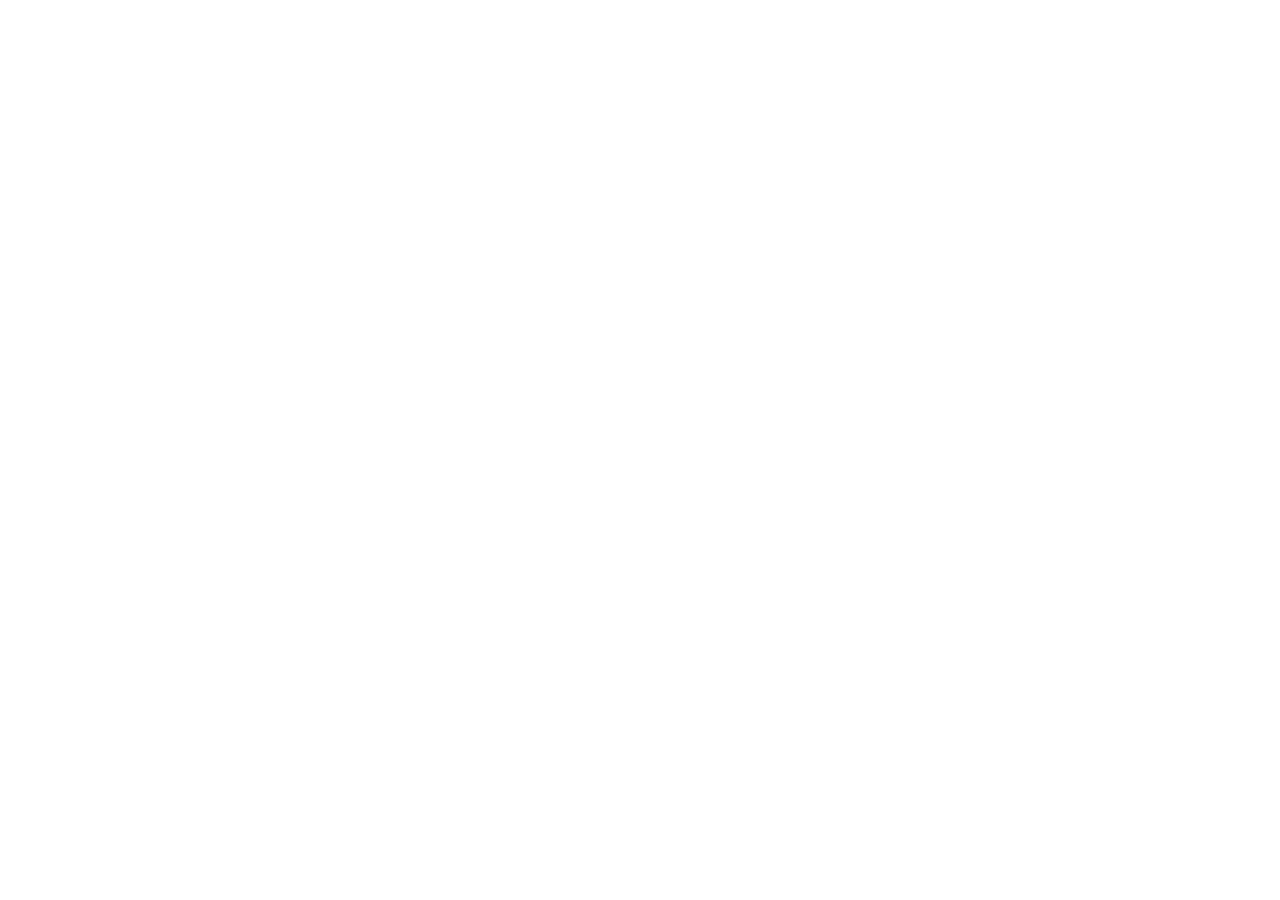
==== front/index.html @ 5738d6a7 "primer conctato" ====
<!DOCTYPE html>
<html lang="en">
<head>
    <meta charset="UTF-8">
    <meta name="viewport" content="width=device-width, initial-scale=1.0">
    <title>InduRiver</title>
</head>
<body>
    
</body>
</html>
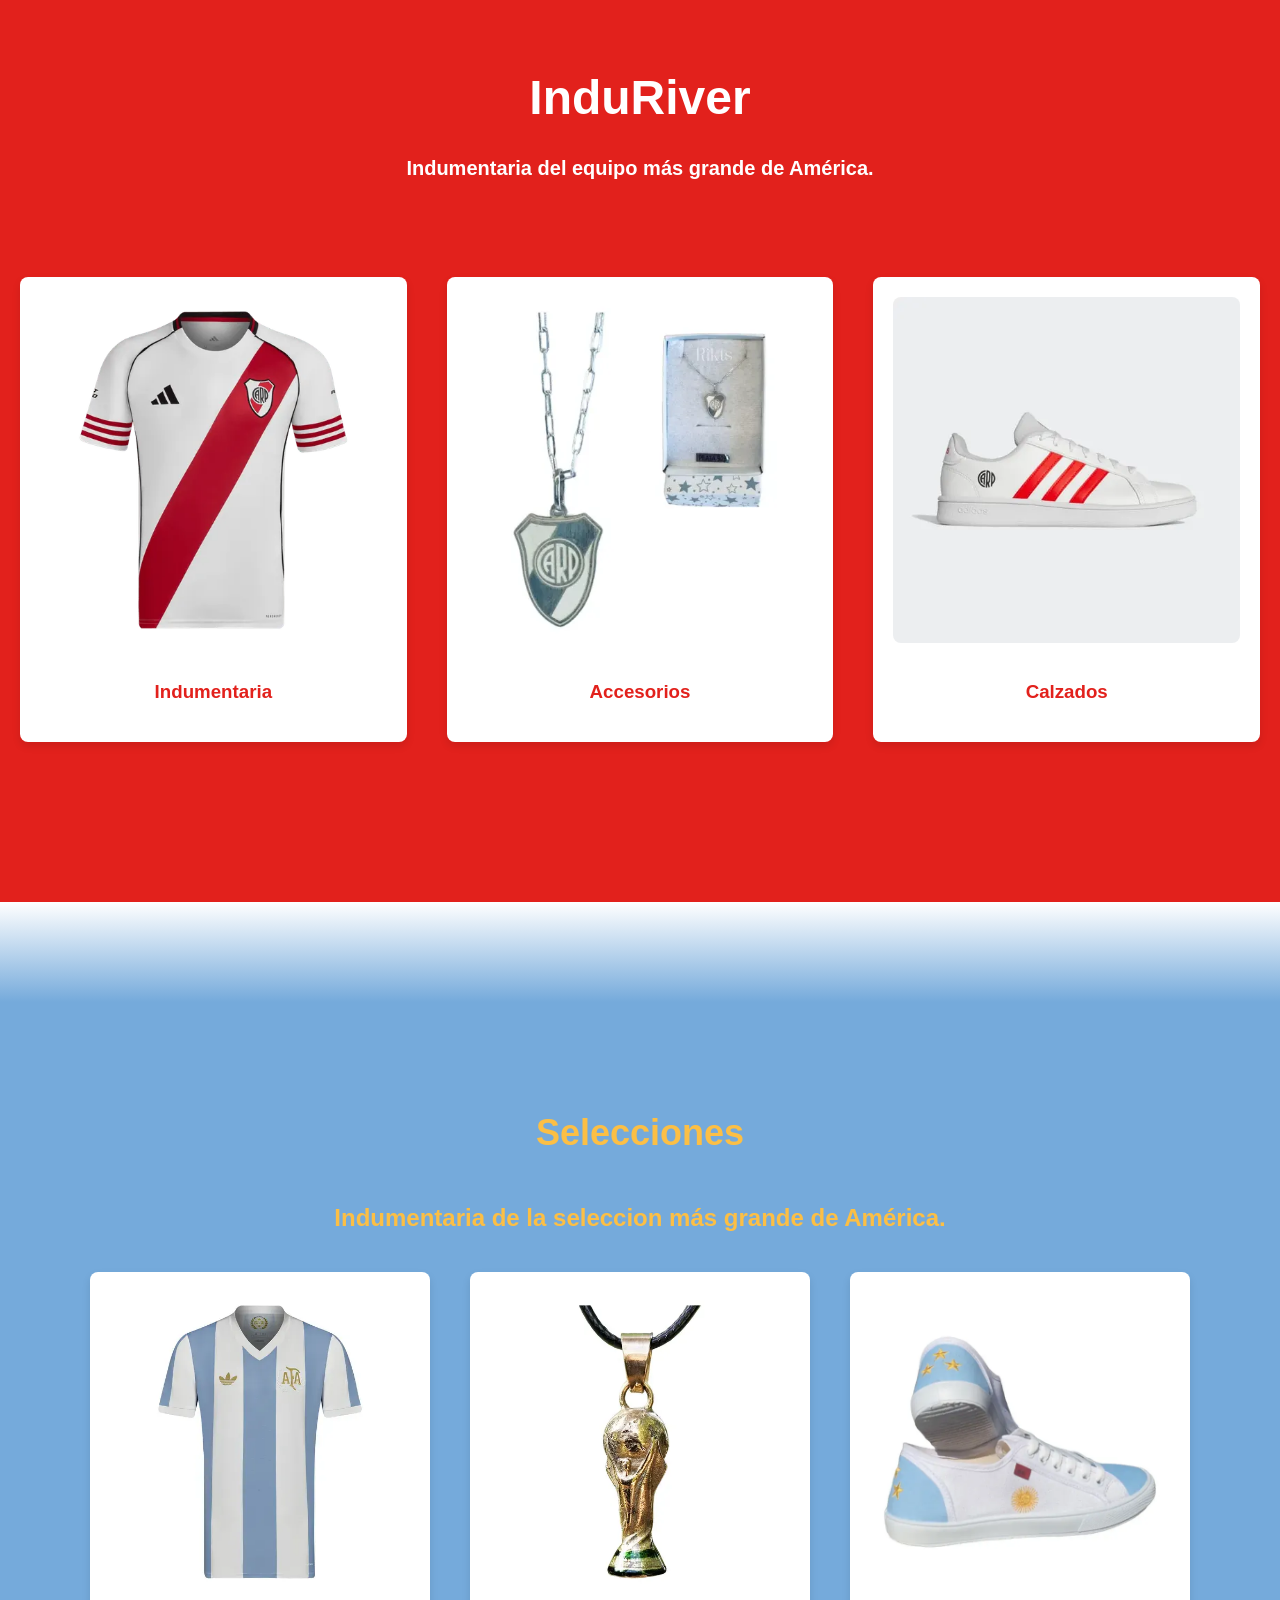
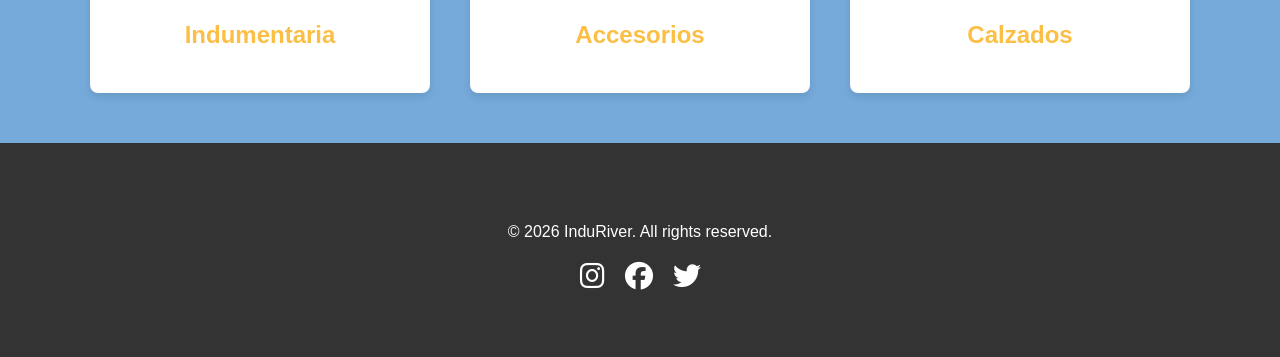
==== commit b0548b13: "26/12" ====
--- a/front/index.html
+++ b/front/index.html
@@ -3,9 +3,77 @@
 <head>
     <meta charset="UTF-8">
     <meta name="viewport" content="width=device-width, initial-scale=1.0">
+    <link rel="stylesheet" href="https://cdnjs.cloudflare.com/ajax/libs/font-awesome/6.4.0/css/all.min.css">
+    <link rel="stylesheet" href="index.css">
     <title>InduRiver</title>
 </head>
 <body>
-    
+    <!-- header -->
+    <div class="header">
+        <h1 class="indexMainTitle">InduRiver</h1>
+        <h2 class="IndexSubTittle">Indumentaria del equipo más grande de América.</h2>
+        </div>
+<!-- main -->
+     <div class="productos">
+        <div class="producto">
+            <a href="indumentaria.html">
+                <img src="img/camisetariver.webp" alt="Indumentaria" class="img">
+                <h3>Indumentaria</h3>
+            </a>
+        </div>
+        <div class="producto">
+            <a href="accesorios.html">
+                <img src="img/collarriver.webp" alt="Accesorios" class="img">
+                <h3>Accesorios</h3>
+            </a>
+        </div>
+        <div class="producto">
+            <a href="productos/calzados.html">
+                <img src="img/ZapatillasRiver.webp" alt="Calzados" class="img">
+                <h3>Calzados</h3>
+            </a>
+        </div>
+     </div>
+     <div class="separador">
+     </div>
+     <!-- Selecciones -->
+     <div class="sectionselecciones">
+     <h2 class="SeleccionesSubTitle">Selecciones</h2>
+     <h2 class="SeleccionesMiniSubTitle">Indumentaria de la seleccion más grande de América.</h2>
+     <div class="selecionesProductos">
+        <div class="seleccionproducto">
+            <a href="indumentaria.html">
+                <img src="img/camisetaArgentina.webp" alt="Indumentaria" class="img">
+                <h3 class="SeleccionesMiniSubTitle">Indumentaria</h3>
+            </a>
+        </div>
+        <div class="seleccionproducto">
+            <a href="accesorios.html">
+                <img src="img/collarArgentina.webp" alt="Accesorios" class="img">
+                <h3 class="SeleccionesMiniSubTitle">Accesorios</h3>
+            </a>
+        </div>
+        <div class="seleccionproducto">
+            <a href="productos/calzados.html">
+                <img src="img/ZapatillasArgentina.webp" alt="Calzados" class="img">
+                <h3 class="SeleccionesMiniSubTitle">Calzados</h3>
+            </a>
+        </div>
+     </div>
+     <!-- footer -->
+     <footer>
+        <p class="footerText">© 2026 InduRiver. All rights reserved.</p>
+        <div class="footer-links">
+            <a href="https://www.instagram.com/induriver" class="footerlink" title="Instagram">
+                <i class="fab fa-instagram"></i>
+            </a>
+            <a href="https://www.facebook.com/induriver" class="footerlink" title="Facebook">
+                <i class="fab fa-facebook"></i>
+            </a>
+            <a href="https://www.twitter.com/induriver" class="footerlink" title="Twitter">
+                <i class="fab fa-twitter"></i>
+            </a>
+        </div>
+     </footer>
 </body>
-</html>+</html>
--- a/front/index.css
+++ b/front/index.css
@@ -0,0 +1,157 @@
+/* index */
+body {
+    margin: 0;
+    padding: 0;
+    font-family: Arial, sans-serif;
+    background-color:  #E2211C; 
+    display: flex;
+    flex-direction: column;
+    min-height: 100vh;
+}
+.header {
+    padding: 20px;
+    text-align: center;
+}
+.indexMainTitle {
+    font-size: 48px;
+    color: #FFFFFF;
+    text-align: center;
+    margin-top: 50px;
+}
+
+.IndexSubTittle {
+    font-size: 20px;
+    color: #FFFFFF;
+    text-align: center;
+    margin-top: 20px;
+}
+
+.productos{
+    display: flex;
+    justify-content: center;
+    margin-top: 40px;
+}
+
+.producto {
+    background-color: #FFFFFF;
+    border-radius: 8px;
+    box-shadow: 0 4px 8px rgba(0, 0, 0, 0.1);
+    margin: 20px;
+    padding: 20px;
+    width: 400px;
+    text-align: center;
+}
+a{
+    text-decoration: none;
+    color: #E2211C;
+}
+a:hover{
+    color: #e94d4d;
+}
+
+.img{
+    width: 100%;
+    height: auto;
+    border-radius: 8px;
+    margin-bottom: 15px;
+}
+/* separador */
+.separador{
+        margin-top: 40px;
+        background:linear-gradient(180deg, #E2211C 50%, #FFFFFF 50%, #75AADB 100%);
+        height: 200px;
+}
+/* section selecciones*/
+
+    .sectionselecciones {
+        text-align: center;
+        background-color: #75AADB;
+    }
+    .SeleccionesSubTitle {
+        margin-top: 90px;
+        font-size: 36px;
+        color: #fcbf45;
+        padding: 20px;
+    }
+    .selecionesProductos {
+        display: flex;
+        justify-content: center;
+        margin-top: 20px;
+        margin-bottom: 30px;
+    }
+    .seleccionproducto {
+        background-color: #FFFFFF;
+        border-radius: 8px;
+        box-shadow: 0 4px 8px rgba(0, 0, 0, 0.1);
+        margin: 20px;
+        padding: 20px;
+        width: 300px;
+        text-align: center;
+    }
+    .SeleccionesMiniSubTitle {
+        font-size: 24px;
+        color: #fcbf45;
+        margin-top: 10px;
+    }
+   /* footer */
+
+    footer{
+    background-color: #333;
+    color: #fff;
+    padding: 5%;
+    text-align: center;
+    width: 100%;
+    box-sizing: border-box;
+    margin-top: auto;
+    }
+
+    .footer-links {
+        display: flex;
+        justify-content: center;
+        flex-wrap: wrap;
+        gap: 20px;
+        margin-top: 20px;
+    }
+
+    .footerlink {
+        color: #fff;
+        text-decoration: none;
+        font-size: 28px;
+        transition: color 0.3s ease;
+        display: inline-block;
+    }
+
+    .footerlink:hover {
+        color: #E2211C;
+    }
+
+    /* Responsive */
+    @media (max-width: 768px) {
+        footer {
+            padding: 20px;
+        }
+        
+        .footer-links {
+            gap: 15px;
+        }
+        
+        .footerlink {
+            font-size: 24px;
+        }
+    }
+
+    @media (max-width: 480px) {
+        footer {
+            padding: 15px;
+        }
+        
+        .footer-links {
+            gap: 10px;
+        }
+        
+        .footerlink {
+            font-size: 20px;
+        }
+    }
+
+    
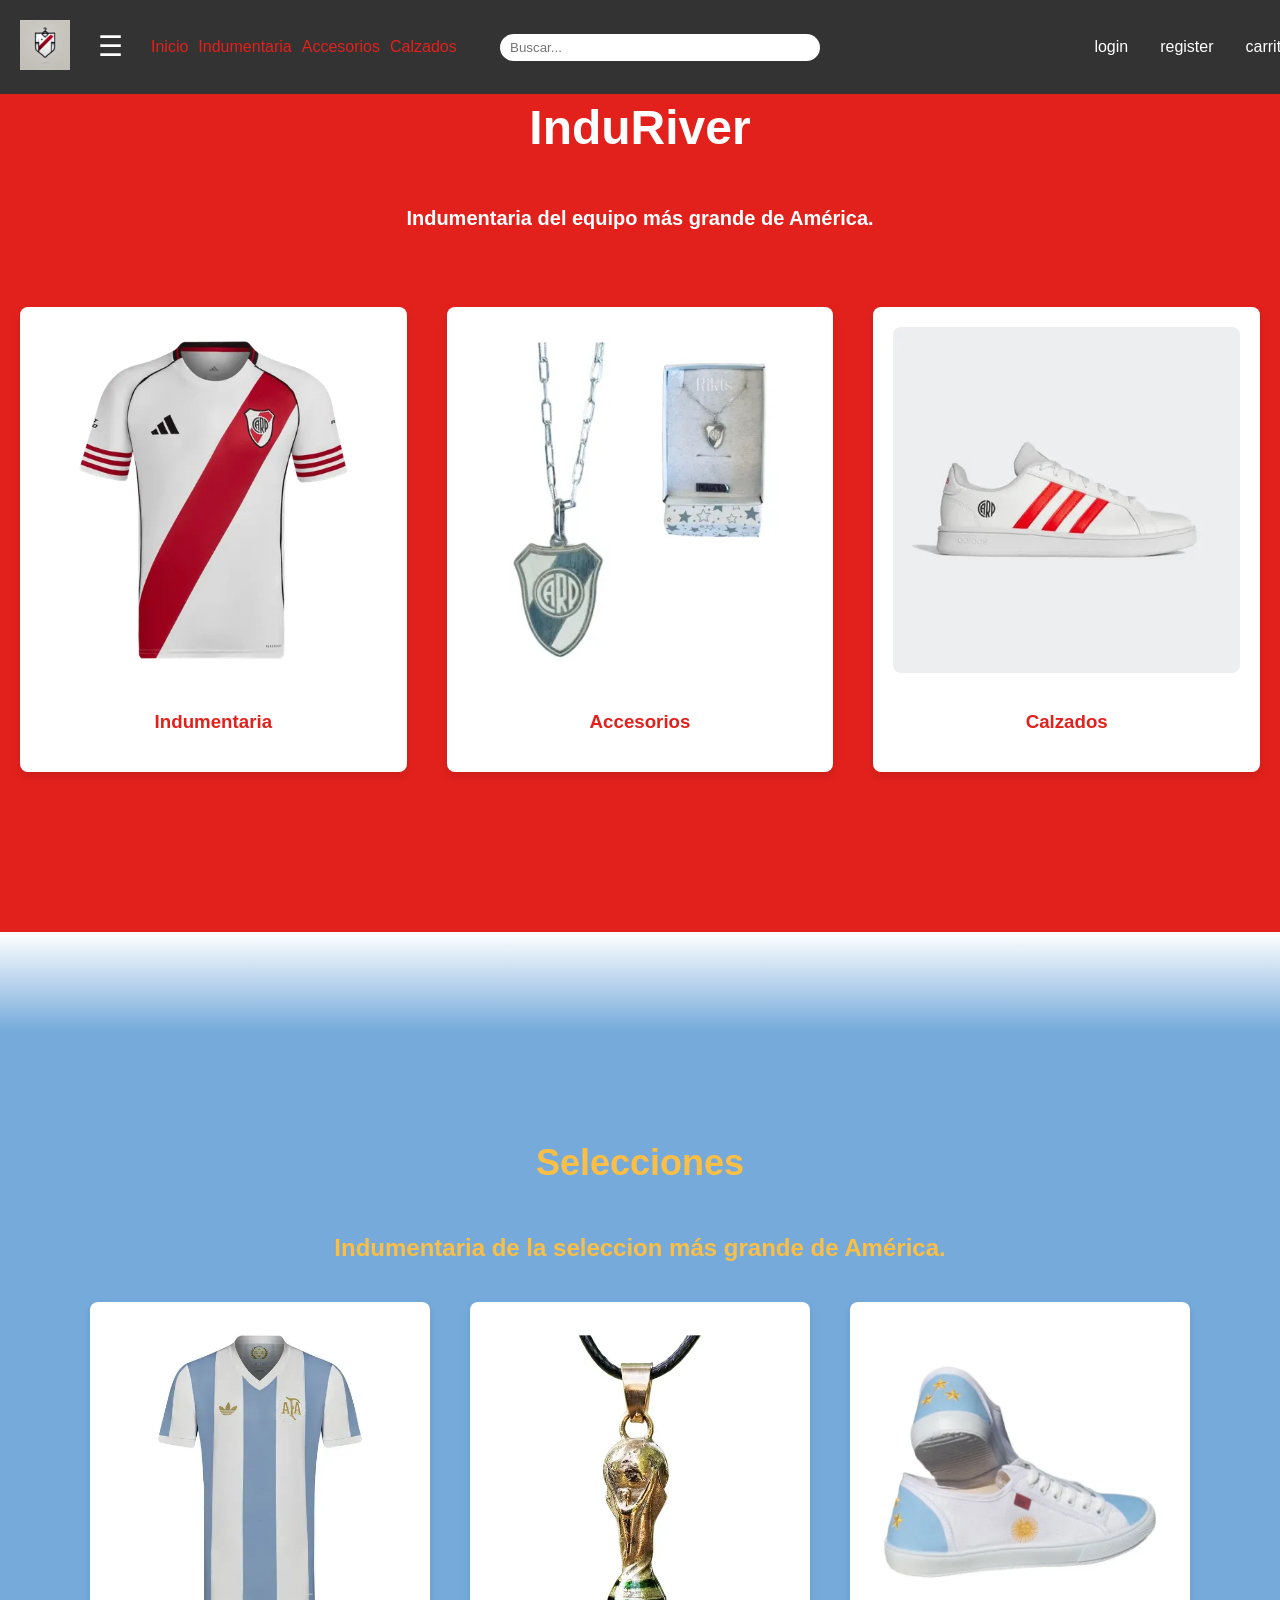
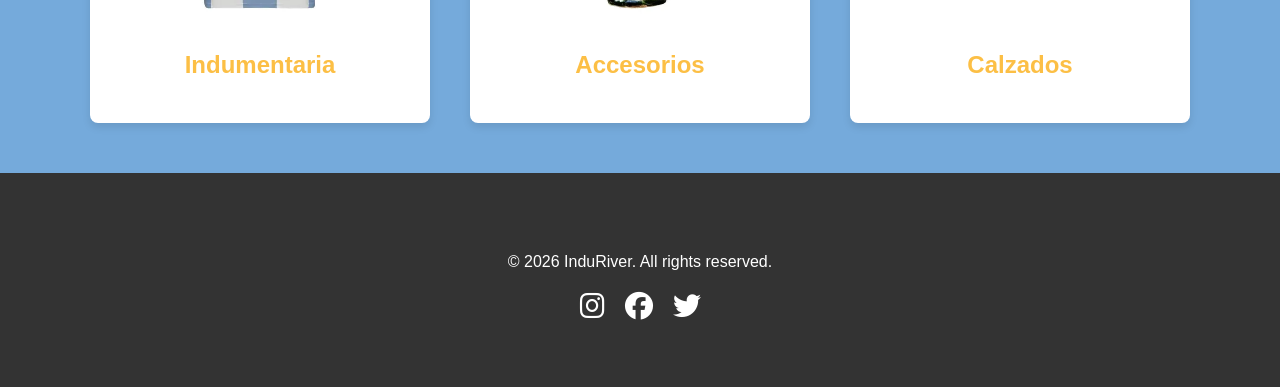
==== commit db94c78a: "27/12" ====
--- a/front/index.html
+++ b/front/index.html
@@ -10,11 +10,29 @@
 <body>
     <!-- header -->
     <div class="header">
+        <div class="icono"><img src="img/logo.webp" alt="icono"></div>
+        <div class="busquera">
+            <input type="search" class="search-input" placeholder="Buscar..." aria-label="Buscar">
+        </div>
+        <input type="checkbox" id="menu-toggle" class="menu-toggle" aria-label="Mostrar menú">
+        <label for="menu-toggle" class="menu-btn" aria-hidden="true">☰</label>
+        <nav class="menu">
+            <a href="index.html" class="menuItem">Inicio</a>
+            <a href="indumentaria.html" class="menuItem">Indumentaria</a>
+            <a href="accesorios.html" class="menuItem">Accesorios</a>
+            <a href="productos/calzados.html" class="menuItem">Calzados</a>
+        </nav>
+        <div class="header-actions">
+            <div class="login">login</div>
+            <div class="register">register</div>
+            <div class="carrito">carrito</div>
+        </div>
+    </div>
+    <!-- main -->
         <h1 class="indexMainTitle">InduRiver</h1>
         <h2 class="IndexSubTittle">Indumentaria del equipo más grande de América.</h2>
-        </div>
-<!-- main -->
-     <div class="productos">
+        
+    <div class="productos">
         <div class="producto">
             <a href="indumentaria.html">
                 <img src="img/camisetariver.webp" alt="Indumentaria" class="img">
--- a/front/index.css
+++ b/front/index.css
@@ -1,4 +1,3 @@
-/* index */
 body {
     margin: 0;
     padding: 0;
@@ -8,15 +7,133 @@
     flex-direction: column;
     min-height: 100vh;
 }
+/* header */
 .header {
     padding: 20px;
     text-align: center;
-}
+    color: #fff;
+    background-color: #333;
+    position: relative;
+    position: fixed;
+    top: 0;
+    left: 0;
+    right: 0;
+    width: 100%;
+    z-index: 1000;
+    display: flex;
+    flex-direction: row;
+    align-items: center;
+    gap: 20px;
+    max-height:30%;
+    max-width: 100%;
+    box-sizing: content-box;
+}
+.menu-toggle {
+    position: absolute;
+    opacity: 0;
+    pointer-events: none;
+}
+.menu-btn {
+    display: block;
+    color: #fff;
+    font-size: 28px;
+    line-height: 1;
+    cursor: pointer;
+    padding: 8px;
+}
+.menu {
+    display: flex;
+    align-items: center;
+    gap: 10px;
+}
+/* Search bar in header */
+.busquera {
+    display: flex;
+    align-items: center;
+    gap: 8px;
+    position: absolute;
+    left: 50%;
+    transform: translateX(-50%);
+}
+.search-input {
+    width: 320px;
+    max-width: 40vw;
+    padding: 6px 10px;
+    border-radius: 20px;
+    border: none;
+    outline: none;
+}
+
+/* On small screens keep search inside flow to avoid overlap */
+@media (max-width: 600px) {
+    .busquera {
+        position: static;
+        transform: none;
+        margin-left: 8px;
+    }
+    .search-input {
+        width: 100%;
+        max-width: none;
+    }
+}
+
+/* Header actions on the right */
+.header-actions {
+    margin-left: auto;
+    display: flex;
+    gap: 12px;
+    align-items: center;
+}
+.header-actions .login,
+.header-actions .register,
+.header-actions .carrito {
+    color: #fff;
+    padding: 6px 10px;
+}
+
+/* Allow toggle to hide menu on larger screens, while mobile rules (below)
+   will flip behavior so checked = show menu on small screens */
+.menu-toggle:checked ~ .menu {
+    display: none;
+}
+.icono img {
+    height: 50px;
+    width: 50px;
+}
+
+/* Responsive: CSS-only toggle for small screens */
+@media (max-width: 768px) {
+    .menu-btn {
+        display: block;
+        margin-left: auto;
+    }
+    .menu {
+        display: none;
+        position: absolute;
+        top: 100%;
+        left: 0;
+        right: 0;
+        background-color: #333;
+        flex-direction: column;
+        padding: 10px 0;
+        gap: 0;
+    }
+    .menu a {
+        color: #fff;
+        padding: 12px 16px;
+        display: block;
+        text-align: left;
+    }
+    .menu-toggle:checked ~ .menu {
+        display: flex;
+    }
+}
+/* main */
 .indexMainTitle {
     font-size: 48px;
     color: #FFFFFF;
     text-align: center;
-    margin-top: 50px;
+    margin-top: 100px;
 }
 
 .IndexSubTittle {
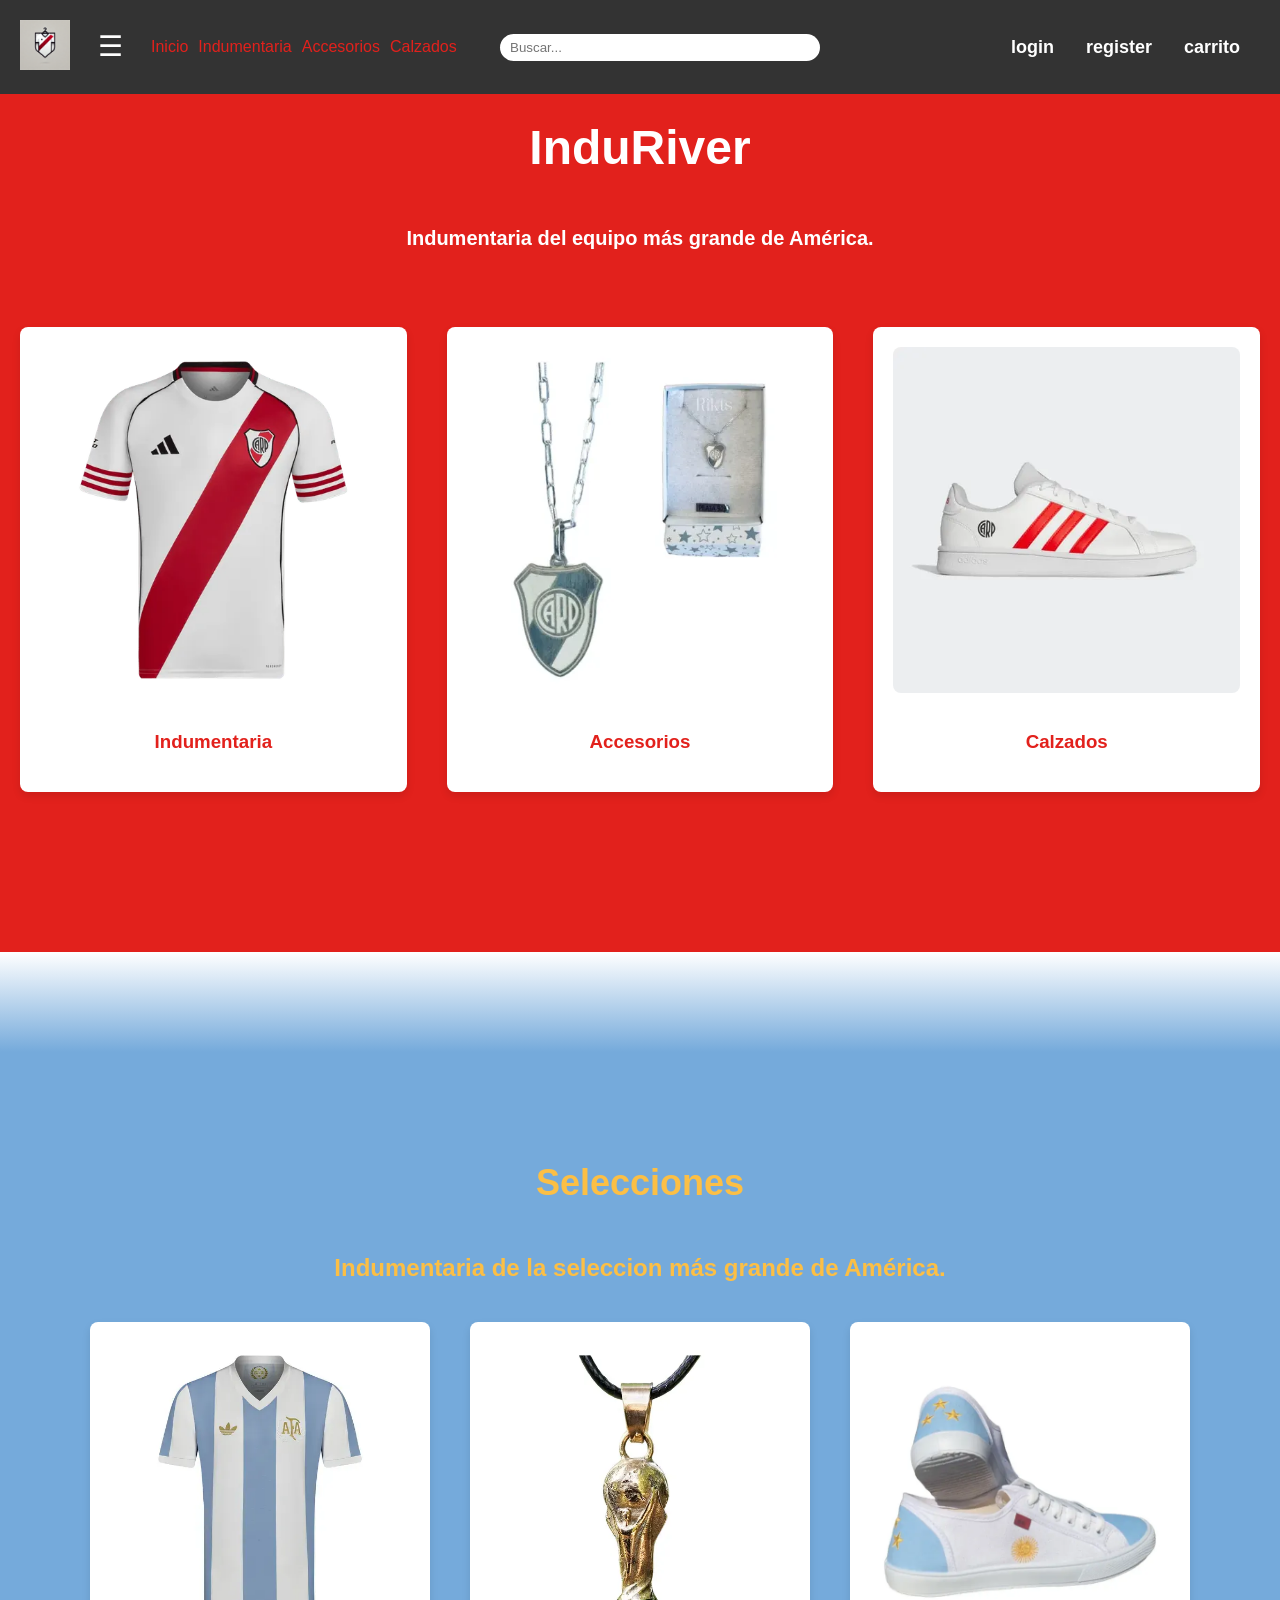
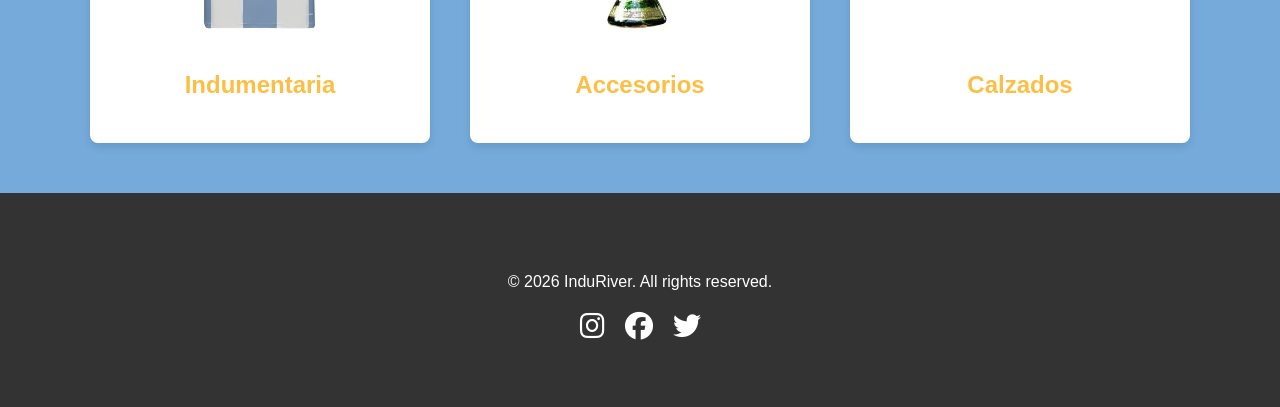
==== commit 18b755c6: "27/12" ====
--- a/front/index.html
+++ b/front/index.html
@@ -10,7 +10,7 @@
 <body>
     <!-- header -->
     <div class="header">
-        <div class="icono"><img src="img/logo.webp" alt="icono"></div>
+        <div class="icono"><a href="index.html"><img src="img/logo.webp" alt="icono"></a></div>
         <div class="busquera">
             <input type="search" class="search-input" placeholder="Buscar..." aria-label="Buscar">
         </div>
@@ -20,7 +20,7 @@
             <a href="index.html" class="menuItem">Inicio</a>
             <a href="indumentaria.html" class="menuItem">Indumentaria</a>
             <a href="accesorios.html" class="menuItem">Accesorios</a>
-            <a href="productos/calzados.html" class="menuItem">Calzados</a>
+            <a href="calzados.html" class="menuItem">Calzados</a>
         </nav>
         <div class="header-actions">
             <div class="login">login</div>
--- a/front/index.css
+++ b/front/index.css
@@ -80,9 +80,12 @@
 /* Header actions on the right */
 .header-actions {
     margin-left: auto;
+    margin-right: 50px;
     display: flex;
     gap: 12px;
     align-items: center;
+    font-weight: bold;
+    font-size: 18px;
 }
 .header-actions .login,
 .header-actions .register,
@@ -90,7 +93,12 @@
     color: #fff;
     padding: 6px 10px;
 }
-
+.header-actions .login:hover,
+.header-actions .register:hover,
+.header-actions .carrito:hover {
+    color: #E2211C;
+    padding: 6px 10px;
+}
 /* Allow toggle to hide menu on larger screens, while mobile rules (below)
    will flip behavior so checked = show menu on small screens */
 .menu-toggle:checked ~ .menu {
@@ -133,7 +141,7 @@
     font-size: 48px;
     color: #FFFFFF;
     text-align: center;
-    margin-top: 100px;
+    margin-top: 120px;
 }
 
 .IndexSubTittle {
@@ -270,5 +278,129 @@
             font-size: 20px;
         }
     }
-
-    +/* indumentaria */
+.InduTittle {
+    font-size: 48px;
+    color: #FFFFFF;
+    text-align: center;
+    margin-top: 120px;
+}
+.InduSubTittle {
+    font-size: 30px;
+    color: #FFFFFF;
+    text-align: center;
+    margin-top: 20px;
+    margin-bottom: 0px;
+}
+.filtros {
+    display: flex;
+    justify-content: center;
+    margin-top: 10px;
+    gap: 20px;
+}
+.filtro-item {
+    background-color: rgb(196, 191, 191);
+    border-radius: 8px;
+    box-shadow: 0 4px 8px rgba(0, 0, 0, 0.1);
+    padding: 10px 20px;
+    cursor: pointer;
+    font-weight: bold;
+    font-size: 16px;
+}
+
+.filtro-item:hover {
+    background-color: #000000;
+    color: #FFFFFF;
+}
+
+.aplicar-filtros{
+    background-color: rgb(196, 191, 191);
+    color: #000000;
+    border: none;
+    padding: 10px 20px;
+    border-radius: 5px;
+    cursor: pointer;
+    font-weight: bold;
+    font-size: 16px;
+    border: 2px solid #000000;
+}
+
+.aplicar-filtros:hover {
+    background-color: #000000;
+    color: #FFFFFF;
+    border-color: rgb(196, 191, 191);
+    box-shadow: 0 4px 8px rgba(0, 0, 0, 0.1);
+}
+/* Mejora visual de inputs y selects */
+
+
+
+/* Mejora visual de select/options */
+select {
+    padding: 10px 15px;
+    border: 2px solid #000000;
+    border-radius: 8px;
+    background-color: #FFFFFF;
+    color: #000000;
+    font-size: 16px;
+    font-weight: bold;
+    cursor: pointer;
+    transition: all 0.3s ease;
+}
+
+select:hover {
+    border-color: #E2211C;
+    box-shadow: 0 4px 8px rgba(0, 0, 0, 0.1);
+}
+
+select:focus {
+    outline: none;
+    border-color: #E2211C;
+    box-shadow: 0 0 8px rgba(226, 33, 28, 0.5);
+}
+
+select option {
+    padding: 10px;
+    background-color: #FFFFFF;
+    color: #000000;
+}
+/* Mejora visual de input de precio */
+.precio {
+    padding: 12px 15px;
+    border: 2px solid #000000;
+    border-radius: 8px;
+    background-color: #FFFFFF;
+    color: #000000;
+    font-size: 16px;
+    font-weight: bold;
+    cursor: text;
+    transition: all 0.3s ease;
+    width: 150px;
+}
+
+.precio::placeholder {
+    color: #999999;
+    font-weight: normal;
+}
+
+.precio:hover {
+    border-color: #E2211C;
+    box-shadow: 0 4px 8px rgba(0, 0, 0, 0.1);
+}
+
+.precio:focus {
+    outline: none;
+    border-color: #E2211C;
+    box-shadow: 0 0 8px rgba(226, 33, 28, 0.5);
+}
+
+/* Estilo para el spinner (flechas numéricas) */
+.precio::-webkit-outer-spin-button,
+.precio::-webkit-inner-spin-button {
+    -webkit-appearance: none;
+    margin: 0;
+}
+
+.precio[type=number] {
+    -moz-appearance: textfield;
+}
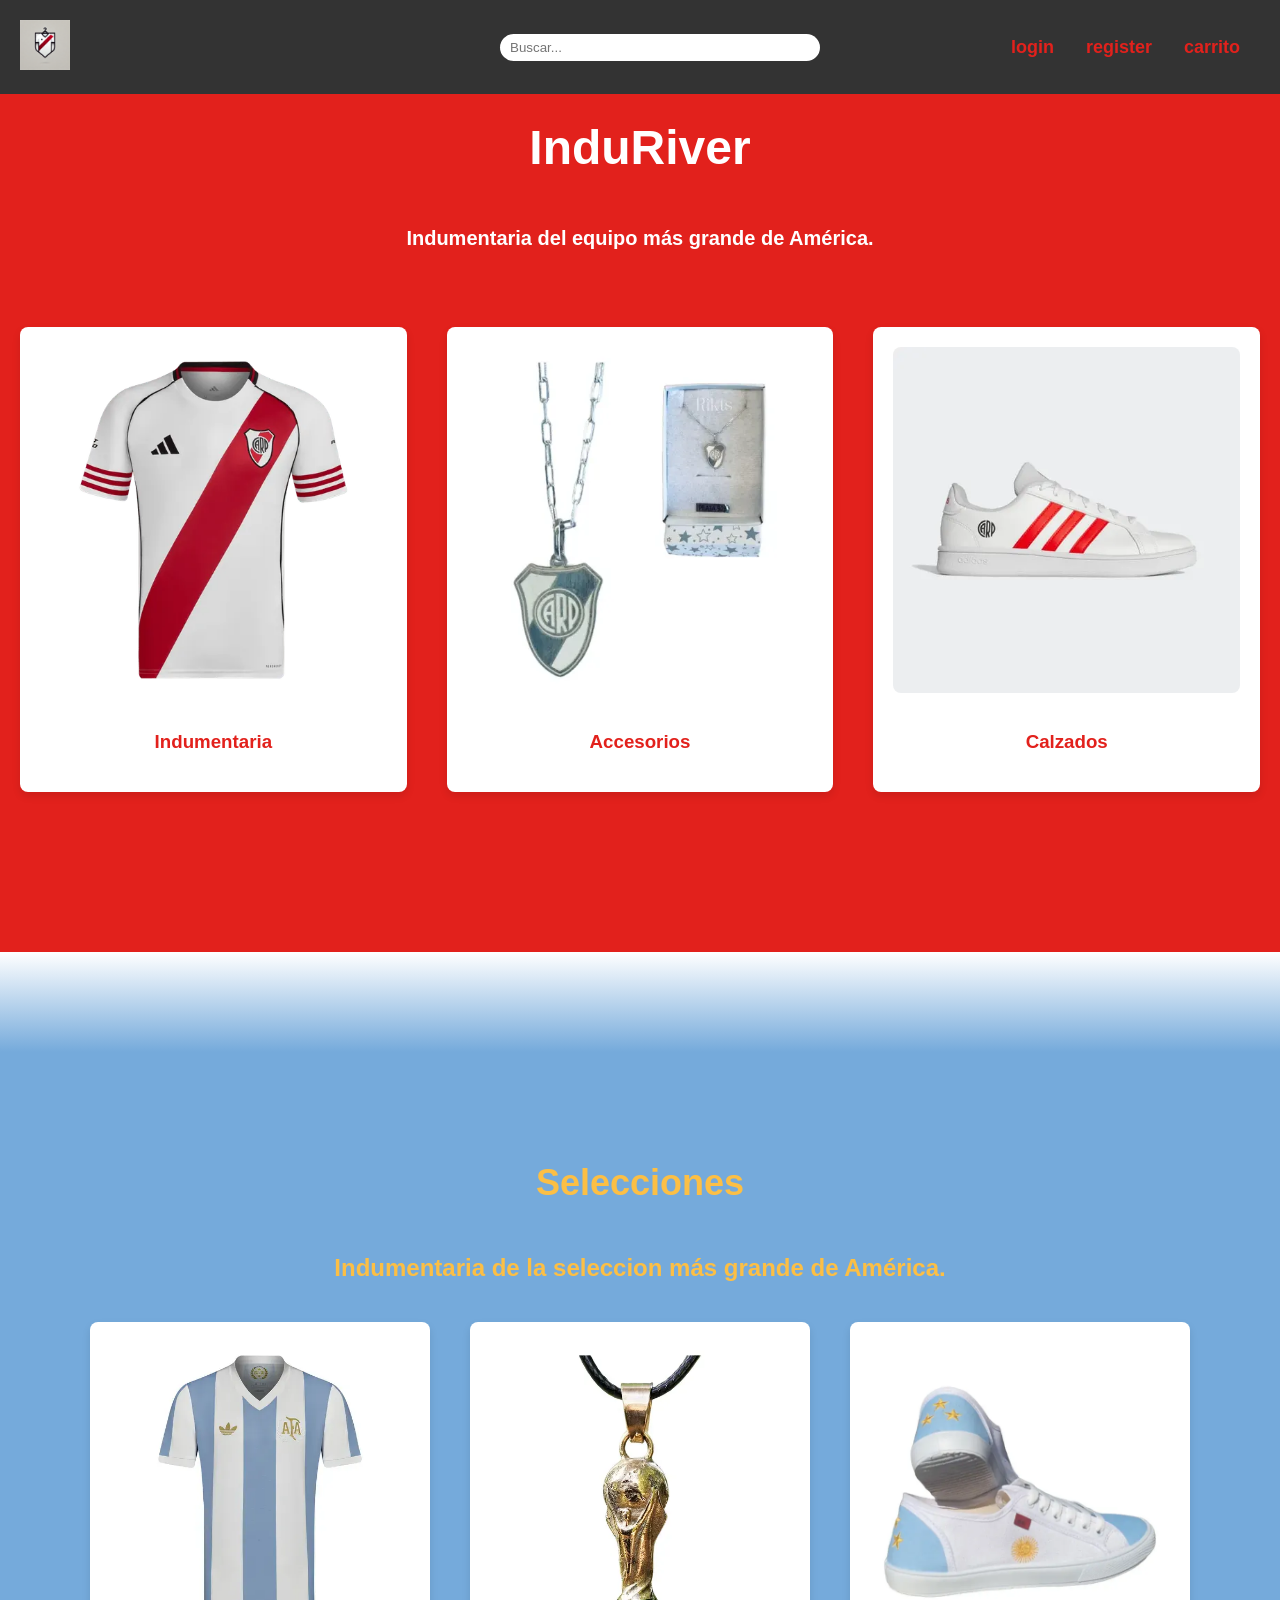
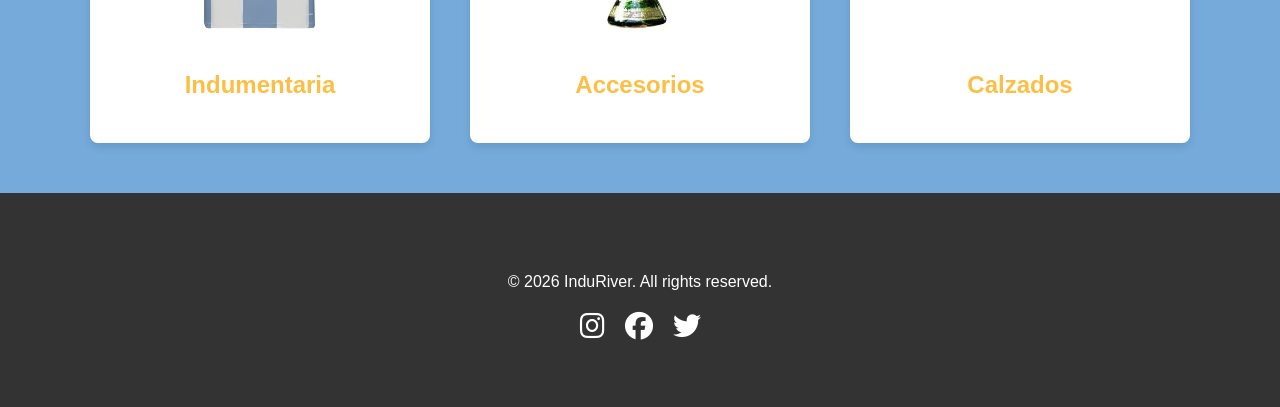
==== commit e9017970: "31/12" ====
--- a/front/index.html
+++ b/front/index.html
@@ -14,18 +14,11 @@
         <div class="busquera">
             <input type="search" class="search-input" placeholder="Buscar..." aria-label="Buscar">
         </div>
-        <input type="checkbox" id="menu-toggle" class="menu-toggle" aria-label="Mostrar menú">
-        <label for="menu-toggle" class="menu-btn" aria-hidden="true">☰</label>
-        <nav class="menu">
-            <a href="index.html" class="menuItem">Inicio</a>
-            <a href="indumentaria.html" class="menuItem">Indumentaria</a>
-            <a href="accesorios.html" class="menuItem">Accesorios</a>
-            <a href="calzados.html" class="menuItem">Calzados</a>
-        </nav>
+        
         <div class="header-actions">
-            <div class="login">login</div>
-            <div class="register">register</div>
-            <div class="carrito">carrito</div>
+            <div class="login"><a href="login.html">login</a></div>
+            <div class="register"><a href="Register.html">register</a></div>
+            <div class="carrito"><a href="#">carrito</a></div>
         </div>
     </div>
     <!-- main -->
@@ -34,45 +27,45 @@
         
     <div class="productos">
         <div class="producto">
-            <a href="indumentaria.html">
+            <a href="indumentariaRiver.html">
                 <img src="img/camisetariver.webp" alt="Indumentaria" class="img">
                 <h3>Indumentaria</h3>
             </a>
         </div>
         <div class="producto">
-            <a href="accesorios.html">
+            <a href="accesoriosRiver.html">
                 <img src="img/collarriver.webp" alt="Accesorios" class="img">
                 <h3>Accesorios</h3>
             </a>
         </div>
         <div class="producto">
-            <a href="productos/calzados.html">
+            <a href="calzadosRiver.html">
                 <img src="img/ZapatillasRiver.webp" alt="Calzados" class="img">
                 <h3>Calzados</h3>
             </a>
         </div>
-     </div>
-     <div class="separador">
-     </div>
-     <!-- Selecciones -->
-     <div class="sectionselecciones">
-     <h2 class="SeleccionesSubTitle">Selecciones</h2>
-     <h2 class="SeleccionesMiniSubTitle">Indumentaria de la seleccion más grande de América.</h2>
-     <div class="selecionesProductos">
+    </div>
+    <div class="separador">
+    </div>
+    <!-- Selecciones -->
+    <div class="sectionselecciones">
+    <h2 class="SeleccionesSubTitle">Selecciones</h2>
+    <h2 class="SeleccionesMiniSubTitle">Indumentaria de la seleccion más grande de América.</h2>
+    <div class="selecionesProductos">
         <div class="seleccionproducto">
-            <a href="indumentaria.html">
+            <a href="indumentariaSeleccion.html">
                 <img src="img/camisetaArgentina.webp" alt="Indumentaria" class="img">
                 <h3 class="SeleccionesMiniSubTitle">Indumentaria</h3>
             </a>
         </div>
         <div class="seleccionproducto">
-            <a href="accesorios.html">
+            <a href="accesoriosSeleccion.html">
                 <img src="img/collarArgentina.webp" alt="Accesorios" class="img">
                 <h3 class="SeleccionesMiniSubTitle">Accesorios</h3>
             </a>
         </div>
         <div class="seleccionproducto">
-            <a href="productos/calzados.html">
+            <a href="calzadosSeleccion.html">
                 <img src="img/ZapatillasArgentina.webp" alt="Calzados" class="img">
                 <h3 class="SeleccionesMiniSubTitle">Calzados</h3>
             </a>
--- a/front/index.css
+++ b/front/index.css
@@ -13,7 +13,6 @@
     text-align: center;
     color: #fff;
     background-color: #333;
-    position: relative;
     position: fixed;
     top: 0;
     left: 0;
@@ -403,4 +402,5 @@
 
 .precio[type=number] {
     -moz-appearance: textfield;
+    appearance: textfield;
 }
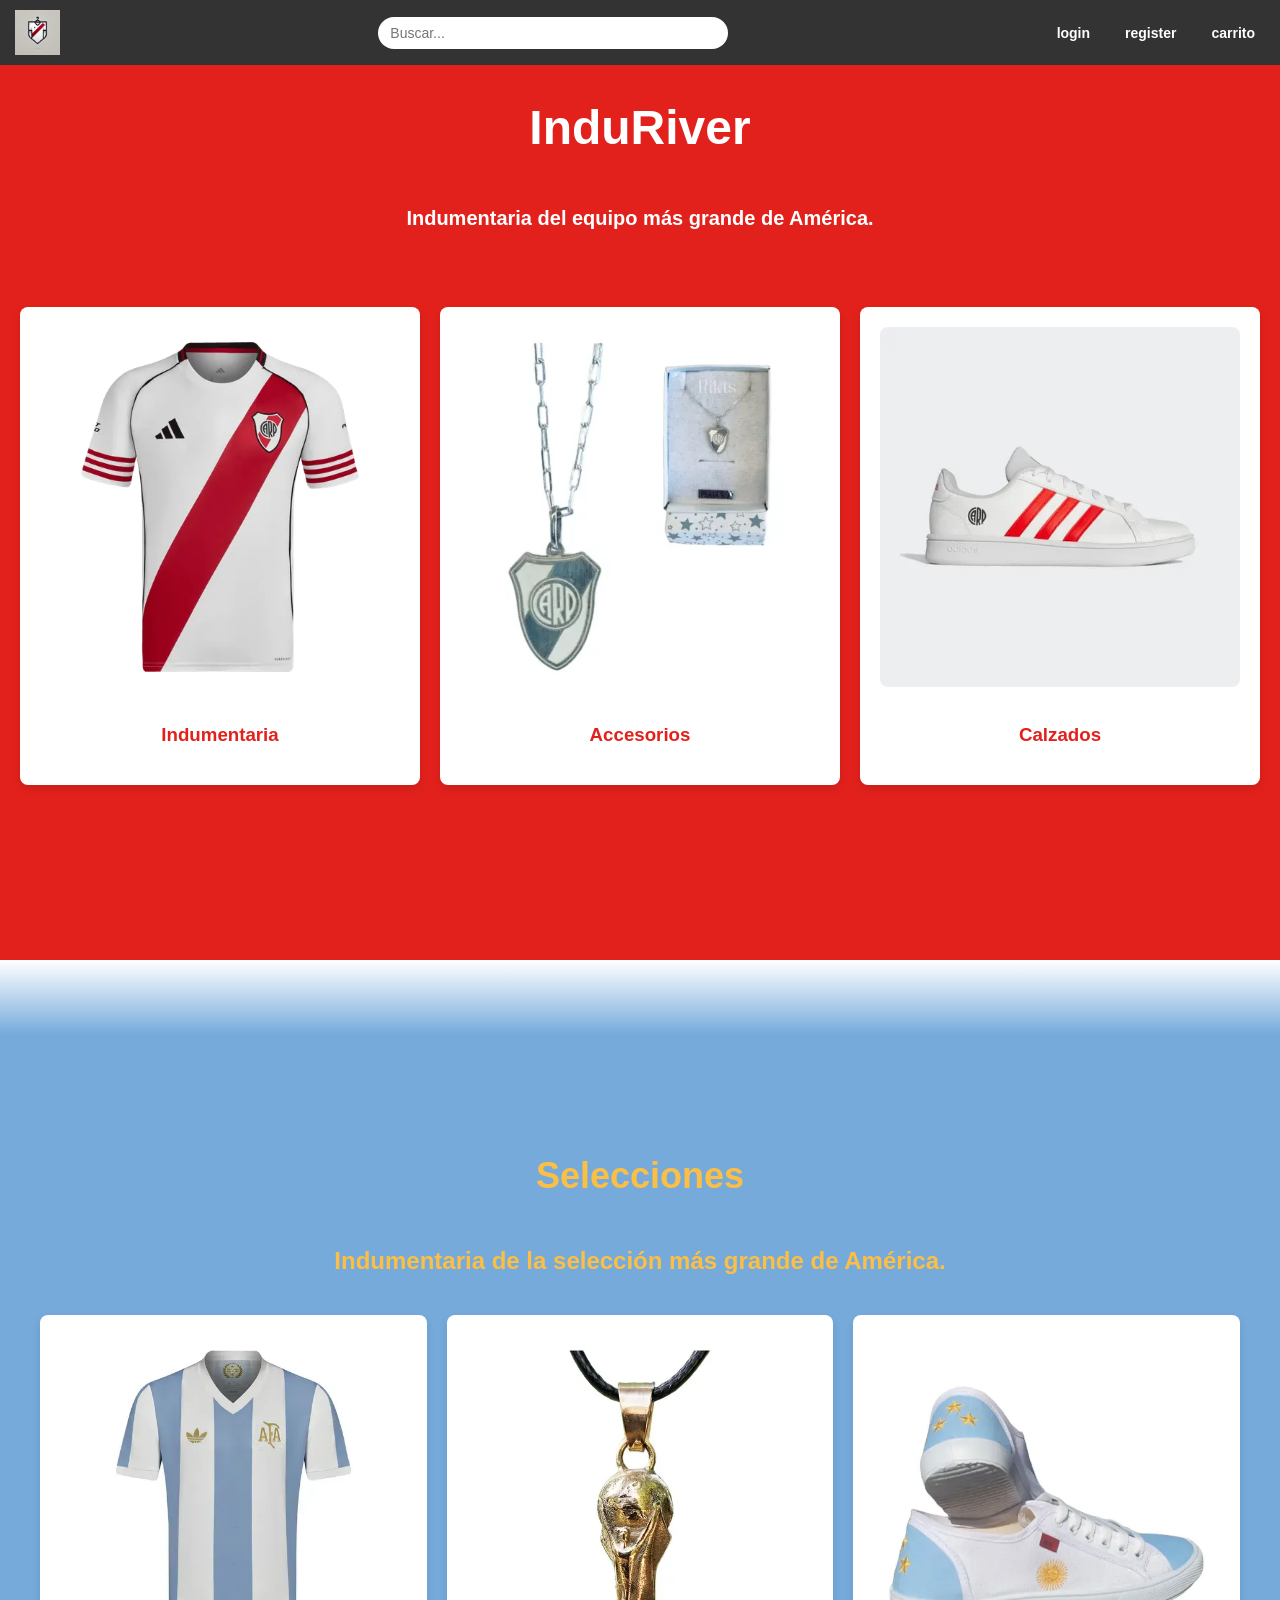
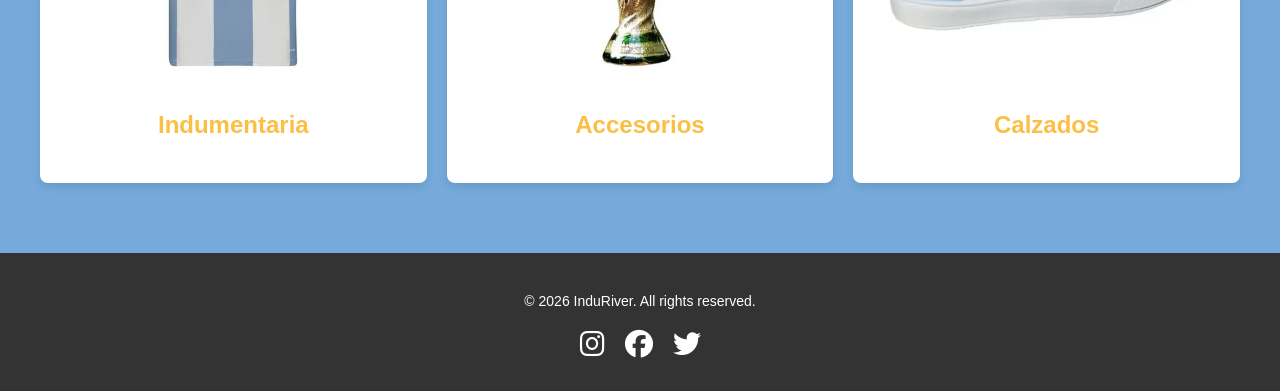
==== commit 4767d2b1: "8/1" ====
--- a/front/index.html
+++ b/front/index.html
@@ -1,78 +1,85 @@
 <!DOCTYPE html>
-<html lang="en">
+<html lang="es">
 <head>
     <meta charset="UTF-8">
     <meta name="viewport" content="width=device-width, initial-scale=1.0">
     <link rel="stylesheet" href="https://cdnjs.cloudflare.com/ajax/libs/font-awesome/6.4.0/css/all.min.css">
     <link rel="stylesheet" href="index.css">
-    <title>InduRiver</title>
+    <title>InduRiver - Indumentaria del Equipo más Grande de América</title>
 </head>
 <body>
     <!-- header -->
     <div class="header">
-        <div class="icono"><a href="index.html"><img src="img/logo.webp" alt="icono"></a></div>
+        <div class="icono"><a href="index.html"><img src="img/logo.webp" alt="Logo InduRiver"></a></div>
         <div class="busquera">
             <input type="search" class="search-input" placeholder="Buscar..." aria-label="Buscar">
         </div>
         
+        <input type="checkbox" id="menu-toggle" class="menu-toggle">
+        <label for="menu-toggle" class="menu-btn"><i class="fas fa-bars"></i></label>
+        
         <div class="header-actions">
             <div class="login"><a href="login.html">login</a></div>
             <div class="register"><a href="Register.html">register</a></div>
-            <div class="carrito"><a href="#">carrito</a></div>
+            <div class="carrito"><a href="backendFunc.html">carrito</a></div>
         </div>
     </div>
+
     <!-- main -->
-        <h1 class="indexMainTitle">InduRiver</h1>
-        <h2 class="IndexSubTittle">Indumentaria del equipo más grande de América.</h2>
-        
+    <h1 class="indexMainTitle">InduRiver</h1>
+    <h2 class="IndexSubTittle">Indumentaria del equipo más grande de América.</h2>
+    
     <div class="productos">
         <div class="producto">
             <a href="indumentariaRiver.html">
-                <img src="img/camisetariver.webp" alt="Indumentaria" class="img">
+                <img src="img/camisetariver.webp" alt="Indumentaria River" class="img">
                 <h3>Indumentaria</h3>
             </a>
         </div>
         <div class="producto">
             <a href="accesoriosRiver.html">
-                <img src="img/collarriver.webp" alt="Accesorios" class="img">
+                <img src="img/collarriver.webp" alt="Accesorios River" class="img">
                 <h3>Accesorios</h3>
             </a>
         </div>
         <div class="producto">
             <a href="calzadosRiver.html">
-                <img src="img/ZapatillasRiver.webp" alt="Calzados" class="img">
+                <img src="img/ZapatillasRiver.webp" alt="Calzados River" class="img">
                 <h3>Calzados</h3>
             </a>
         </div>
     </div>
-    <div class="separador">
-    </div>
+
+    <div class="separador"></div>
+
     <!-- Selecciones -->
     <div class="sectionselecciones">
-    <h2 class="SeleccionesSubTitle">Selecciones</h2>
-    <h2 class="SeleccionesMiniSubTitle">Indumentaria de la seleccion más grande de América.</h2>
-    <div class="selecionesProductos">
-        <div class="seleccionproducto">
-            <a href="indumentariaSeleccion.html">
-                <img src="img/camisetaArgentina.webp" alt="Indumentaria" class="img">
-                <h3 class="SeleccionesMiniSubTitle">Indumentaria</h3>
-            </a>
+        <h2 class="SeleccionesSubTitle">Selecciones</h2>
+        <h2 class="SeleccionesMiniSubTitle">Indumentaria de la selección más grande de América.</h2>
+        <div class="selecionesProductos">
+            <div class="seleccionproducto">
+                <a href="indumentariaSeleccion.html">
+                    <img src="img/camisetaArgentina.webp" alt="Indumentaria Selección" class="img">
+                    <h3 class="SeleccionesMiniSubTitle">Indumentaria</h3>
+                </a>
+            </div>
+            <div class="seleccionproducto">
+                <a href="accesoriosSeleccion.html">
+                    <img src="img/collarArgentina.webp" alt="Accesorios Selección" class="img">
+                    <h3 class="SeleccionesMiniSubTitle">Accesorios</h3>
+                </a>
+            </div>
+            <div class="seleccionproducto">
+                <a href="calzadosSeleccion.html">
+                    <img src="img/ZapatillasArgentina.webp" alt="Calzados Selección" class="img">
+                    <h3 class="SeleccionesMiniSubTitle">Calzados</h3>
+                </a>
+            </div>
         </div>
-        <div class="seleccionproducto">
-            <a href="accesoriosSeleccion.html">
-                <img src="img/collarArgentina.webp" alt="Accesorios" class="img">
-                <h3 class="SeleccionesMiniSubTitle">Accesorios</h3>
-            </a>
-        </div>
-        <div class="seleccionproducto">
-            <a href="calzadosSeleccion.html">
-                <img src="img/ZapatillasArgentina.webp" alt="Calzados" class="img">
-                <h3 class="SeleccionesMiniSubTitle">Calzados</h3>
-            </a>
-        </div>
-     </div>
-     <!-- footer -->
-     <footer>
+    </div>
+
+    <!-- footer -->
+    <footer>
         <p class="footerText">© 2026 InduRiver. All rights reserved.</p>
         <div class="footer-links">
             <a href="https://www.instagram.com/induriver" class="footerlink" title="Instagram">
@@ -85,6 +92,6 @@
                 <i class="fab fa-twitter"></i>
             </a>
         </div>
-     </footer>
+    </footer>
 </body>
 </html>
--- a/front/index.css
+++ b/front/index.css
@@ -1,3 +1,7 @@
+* {
+    box-sizing: border-box;
+}
+
 body {
     margin: 0;
     padding: 0;
@@ -7,9 +11,10 @@
     flex-direction: column;
     min-height: 100vh;
 }
+
 /* header */
 .header {
-    padding: 20px;
+    padding: 10px 15px;
     text-align: center;
     color: #fff;
     background-color: #333;
@@ -22,289 +27,473 @@
     display: flex;
     flex-direction: row;
     align-items: center;
-    gap: 20px;
-    max-height:30%;
-    max-width: 100%;
-    box-sizing: content-box;
-}
-.menu-toggle {
-    position: absolute;
-    opacity: 0;
-    pointer-events: none;
-}
-.menu-btn {
-    display: block;
-    color: #fff;
-    font-size: 28px;
-    line-height: 1;
-    cursor: pointer;
-    padding: 8px;
-}
-.menu {
-    display: flex;
-    align-items: center;
-    gap: 10px;
-}
+    gap: 15px;
+    box-sizing: border-box;
+}
+
 /* Search bar in header */
 .busquera {
     display: flex;
     align-items: center;
     gap: 8px;
-    position: absolute;
-    left: 50%;
-    transform: translateX(-50%);
-}
+    flex: 1;
+    justify-content: center;
+    order: 2;
+    min-width: 0;
+}
+
 .search-input {
-    width: 320px;
-    max-width: 40vw;
-    padding: 6px 10px;
+    width: 100%;
+    max-width: 350px;
+    padding: 8px 12px;
     border-radius: 20px;
     border: none;
     outline: none;
-}
-
-/* On small screens keep search inside flow to avoid overlap */
-@media (max-width: 600px) {
-    .busquera {
-        position: static;
-        transform: none;
-        margin-left: 8px;
-    }
-    .search-input {
-        width: 100%;
-        max-width: none;
-    }
+    font-size: 14px;
 }
 
 /* Header actions on the right */
 .header-actions {
-    margin-left: auto;
-    margin-right: 50px;
     display: flex;
-    gap: 12px;
+    gap: 15px;
     align-items: center;
     font-weight: bold;
-    font-size: 18px;
-}
+    font-size: 14px;
+    margin-left: auto;
+    order: 3;
+    flex-shrink: 0;
+    white-space: nowrap;
+}
+
 .header-actions .login,
 .header-actions .register,
 .header-actions .carrito {
     color: #fff;
     padding: 6px 10px;
 }
+
+.header-actions a {
+    color: #fff;
+}
+
 .header-actions .login:hover,
 .header-actions .register:hover,
 .header-actions .carrito:hover {
     color: #E2211C;
-    padding: 6px 10px;
-}
-/* Allow toggle to hide menu on larger screens, while mobile rules (below)
-   will flip behavior so checked = show menu on small screens */
-.menu-toggle:checked ~ .menu {
+}
+
+.icono {
+    order: 1;
+    flex-shrink: 0;
+}
+
+.icono img {
+    height: 45px;
+    width: 45px;
+    display: block;
+}
+
+/* Menu hamburguesa */
+.menu-toggle {
     display: none;
-}
-.icono img {
-    height: 50px;
-    width: 50px;
-}
-
-/* Responsive: CSS-only toggle for small screens */
+    position: absolute;
+    opacity: 0;
+}
+
+.menu-btn {
+    display: none;
+    color: #fff;
+    font-size: 24px;
+    cursor: pointer;
+    padding: 8px 10px;
+    order: 4;
+    flex-shrink: 0;
+}
+
+/* On tablet screens */
+@media (max-width: 1024px) {
+    .header {
+        gap: 10px;
+        padding: 10px;
+    }
+    
+    .busquera {
+        order: 2;
+        flex: 1;
+    }
+    
+    .search-input {
+        max-width: 280px;
+    }
+    
+    .header-actions {
+        gap: 12px;
+        font-size: 13px;
+    }
+    
+    .header-actions .login,
+    .header-actions .register,
+    .header-actions .carrito {
+        padding: 5px 8px;
+    }
+}
+
+/* On small screens */
 @media (max-width: 768px) {
     .menu-btn {
         display: block;
-        margin-left: auto;
-    }
-    .menu {
-        display: none;
+    }
+    
+    .header {
+        flex-wrap: wrap;
+        gap: 8px;
+        padding: 8px;
+        min-height: auto;
+    }
+    
+    .icono {
+        order: 1;
+    }
+    
+    .icono img {
+        height: 40px;
+        width: 40px;
+    }
+    
+    .busquera {
+        order: 2;
+        width: calc(100% - 60px);
+        flex: none;
+    }
+    
+    .search-input {
+        width: 100%;
+        max-width: none;
+        padding: 8px 10px;
+        font-size: 13px;
+    }
+    
+    .header-actions {
+        order: 3;
         position: absolute;
         top: 100%;
         left: 0;
         right: 0;
+        width: 100%;
+        margin-left: 0;
+        gap: 0;
+        font-size: 12px;
         background-color: #333;
         flex-direction: column;
-        padding: 10px 0;
+        border-top: 1px solid #555;
+        display: none;
+        flex-wrap: nowrap;
+    }
+    
+    .menu-toggle:checked ~ .header-actions {
+        display: flex;
+    }
+    
+    .header-actions .login,
+    .header-actions .register,
+    .header-actions .carrito {
+        padding: 12px 16px;
+        font-size: 13px;
+        border-bottom: 1px solid #555;
+        width: 100%;
+    }
+    
+    .header-actions .login:last-child,
+    .header-actions .register:last-child,
+    .header-actions .carrito:last-child {
+        border-bottom: none;
+    }
+    
+    .header-actions a {
+        display: block;
+        color: #fff;
+    }
+    
+    .header-actions a:active {
+        color: #E2211C;
+    }
+}
+
+@media (max-width: 480px) {
+    .header {
+        gap: 5px;
+        padding: 6px;
+    }
+    
+    .icono img {
+        height: 35px;
+        width: 35px;
+    }
+    
+    .busquera {
+        order: 2;
+        width: 100%;
+    }
+    
+    .search-input {
+        padding: 6px 8px;
+        font-size: 12px;
+    }
+    
+    .menu-btn {
+        font-size: 20px;
+        padding: 6px 8px;
+    }
+    
+    .header-actions {
         gap: 0;
-    }
-    .menu a {
-        color: #fff;
-        padding: 12px 16px;
-        display: block;
-        text-align: left;
-    }
-    .menu-toggle:checked ~ .menu {
-        display: flex;
+        font-size: 11px;
+    }
+    
+    .header-actions .login,
+    .header-actions .register,
+    .header-actions .carrito {
+        padding: 10px 14px;
+        font-size: 12px;
     }
 }
 /* main */
 .indexMainTitle {
-    font-size: 48px;
+    font-size: clamp(28px, 6vw, 48px);
     color: #FFFFFF;
     text-align: center;
-    margin-top: 120px;
+    margin-top: 100px;
+    margin-left: 10px;
+    margin-right: 10px;
 }
 
 .IndexSubTittle {
-    font-size: 20px;
+    font-size: clamp(16px, 4vw, 20px);
     color: #FFFFFF;
     text-align: center;
     margin-top: 20px;
-}
-
-.productos{
-    display: flex;
-    justify-content: center;
-    margin-top: 40px;
+    margin-left: 10px;
+    margin-right: 10px;
+}
+
+.productos {
+    display: grid;
+    grid-template-columns: repeat(auto-fit, minmax(280px, 1fr));
+    gap: 20px;
+    padding: 20px;
+    max-width: 1400px;
+    margin: 40px auto;
+    width: 100%;
 }
 
 .producto {
     background-color: #FFFFFF;
     border-radius: 8px;
     box-shadow: 0 4px 8px rgba(0, 0, 0, 0.1);
-    margin: 20px;
     padding: 20px;
-    width: 400px;
-    text-align: center;
-}
-a{
+    text-align: center;
+    transition: transform 0.3s ease, box-shadow 0.3s ease;
+}
+
+.producto:hover {
+    transform: translateY(-5px);
+    box-shadow: 0 6px 12px rgba(0, 0, 0, 0.2);
+}
+
+a {
     text-decoration: none;
     color: #E2211C;
 }
-a:hover{
+
+a:hover {
     color: #e94d4d;
 }
 
-.img{
+.img {
     width: 100%;
     height: auto;
     border-radius: 8px;
     margin-bottom: 15px;
 }
+
+
 /* separador */
-.separador{
-        margin-top: 40px;
-        background:linear-gradient(180deg, #E2211C 50%, #FFFFFF 50%, #75AADB 100%);
-        height: 200px;
+.separador {
+    margin-top: 40px;
+    background: linear-gradient(180deg, #E2211C 50%, #FFFFFF 50%, #75AADB 100%);
+    height: 150px;
+    width: 100%;
+}
+
+@media (max-width: 768px) {
+    .separador {
+        height: 120px;
+    }
+}
+
+@media (max-width: 480px) {
+    .separador {
+        height: 100px;
+    }
 }
 /* section selecciones*/
-
-    .sectionselecciones {
-        text-align: center;
-        background-color: #75AADB;
-    }
-    .SeleccionesSubTitle {
-        margin-top: 90px;
-        font-size: 36px;
-        color: #fcbf45;
-        padding: 20px;
-    }
-    .selecionesProductos {
-        display: flex;
-        justify-content: center;
-        margin-top: 20px;
-        margin-bottom: 30px;
-    }
-    .seleccionproducto {
-        background-color: #FFFFFF;
-        border-radius: 8px;
-        box-shadow: 0 4px 8px rgba(0, 0, 0, 0.1);
-        margin: 20px;
-        padding: 20px;
-        width: 300px;
-        text-align: center;
-    }
-    .SeleccionesMiniSubTitle {
-        font-size: 24px;
-        color: #fcbf45;
-        margin-top: 10px;
-    }
+.sectionselecciones {
+    text-align: center;
+    background-color: #75AADB;
+    padding: 20px;
+}
+
+.SeleccionesSubTitle {
+    margin-top: 80px;
+    font-size: clamp(24px, 5vw, 36px);
+    color: #fcbf45;
+    padding: 20px 10px;
+}
+
+.selecionesProductos {
+    display: grid;
+    grid-template-columns: repeat(auto-fit, minmax(250px, 1fr));
+    gap: 20px;
+    padding: 20px;
+    max-width: 1400px;
+    margin: 20px auto 30px;
+    width: 100%;
+}
+
+.seleccionproducto {
+    background-color: #FFFFFF;
+    border-radius: 8px;
+    box-shadow: 0 4px 8px rgba(0, 0, 0, 0.1);
+    padding: 20px;
+    text-align: center;
+    transition: transform 0.3s ease, box-shadow 0.3s ease;
+}
+
+.seleccionproducto:hover {
+    transform: translateY(-5px);
+    box-shadow: 0 6px 12px rgba(0, 0, 0, 0.2);
+}
+
+.SeleccionesMiniSubTitle {
+    font-size: clamp(18px, 4vw, 24px);
+    color: #fcbf45;
+    margin-top: 10px;
+}
    /* footer */
-
-    footer{
+footer {
     background-color: #333;
     color: #fff;
-    padding: 5%;
+    padding: 30px 20px;
     text-align: center;
     width: 100%;
     box-sizing: border-box;
     margin-top: auto;
-    }
-
+}
+
+.footerText {
+    margin: 10px 0;
+    font-size: 14px;
+}
+
+.footer-links {
+    display: flex;
+    justify-content: center;
+    flex-wrap: wrap;
+    gap: 20px;
+    margin-top: 20px;
+}
+
+.footerlink {
+    color: #fff;
+    text-decoration: none;
+    font-size: 28px;
+    transition: color 0.3s ease;
+    display: inline-block;
+}
+
+.footerlink:hover {
+    color: #E2211C;
+}
+
+/* Responsive footer */
+@media (max-width: 768px) {
+    footer {
+        padding: 20px;
+    }
+    
+    .footerText {
+        font-size: 13px;
+    }
+    
     .footer-links {
-        display: flex;
-        justify-content: center;
-        flex-wrap: wrap;
-        gap: 20px;
-        margin-top: 20px;
-    }
-
+        gap: 15px;
+    }
+    
     .footerlink {
-        color: #fff;
-        text-decoration: none;
-        font-size: 28px;
-        transition: color 0.3s ease;
-        display: inline-block;
-    }
-
-    .footerlink:hover {
-        color: #E2211C;
-    }
-
-    /* Responsive */
-    @media (max-width: 768px) {
-        footer {
-            padding: 20px;
-        }
-        
-        .footer-links {
-            gap: 15px;
-        }
-        
-        .footerlink {
-            font-size: 24px;
-        }
-    }
-
-    @media (max-width: 480px) {
-        footer {
-            padding: 15px;
-        }
-        
-        .footer-links {
-            gap: 10px;
-        }
-        
-        .footerlink {
-            font-size: 20px;
-        }
-    }
+        font-size: 24px;
+    }
+}
+
+@media (max-width: 480px) {
+    footer {
+        padding: 15px;
+    }
+    
+    .footerText {
+        font-size: 12px;
+    }
+    
+    .footer-links {
+        gap: 10px;
+    }
+    
+    .footerlink {
+        font-size: 20px;
+    }
+}
 /* indumentaria */
 .InduTittle {
-    font-size: 48px;
+    font-size: clamp(28px, 6vw, 48px);
     color: #FFFFFF;
     text-align: center;
-    margin-top: 120px;
-}
+    margin-top: 100px;
+    margin-left: 10px;
+    margin-right: 10px;
+}
+
 .InduSubTittle {
-    font-size: 30px;
+    font-size: clamp(18px, 5vw, 30px);
     color: #FFFFFF;
     text-align: center;
     margin-top: 20px;
-    margin-bottom: 0px;
-}
+    margin-bottom: 20px;
+    margin-left: 10px;
+    margin-right: 10px;
+}
+
 .filtros {
     display: flex;
+    flex-wrap: wrap;
     justify-content: center;
-    margin-top: 10px;
-    gap: 20px;
-}
+    gap: 15px;
+    margin-top: 20px;
+    padding: 20px;
+    align-items: center;
+}
+
 .filtro-item {
     background-color: rgb(196, 191, 191);
     border-radius: 8px;
     box-shadow: 0 4px 8px rgba(0, 0, 0, 0.1);
-    padding: 10px 20px;
+    padding: 10px 15px;
     cursor: pointer;
     font-weight: bold;
-    font-size: 16px;
+    font-size: 14px;
+    display: flex;
+    gap: 8px;
+    align-items: center;
+    flex-wrap: wrap;
+    transition: all 0.3s ease;
 }
 
 .filtro-item:hover {
@@ -312,16 +501,44 @@
     color: #FFFFFF;
 }
 
-.aplicar-filtros{
+.filtro-item label {
+    white-space: nowrap;
+}
+
+.filtro-item select {
+    padding: 5px 10px;
+    border: 2px solid #000000;
+    border-radius: 5px;
+    background-color: #FFFFFF;
+    color: #000000;
+    font-size: 13px;
+    font-weight: bold;
+    cursor: pointer;
+    transition: all 0.3s ease;
+}
+
+.filtro-item select:hover {
+    border-color: #E2211C;
+    box-shadow: 0 2px 5px rgba(0, 0, 0, 0.1);
+}
+
+.filtro-item select:focus {
+    outline: none;
+    border-color: #E2211C;
+    box-shadow: 0 0 8px rgba(226, 33, 28, 0.5);
+}
+
+.aplicar-filtros {
     background-color: rgb(196, 191, 191);
     color: #000000;
-    border: none;
+    border: 2px solid #000000;
     padding: 10px 20px;
     border-radius: 5px;
     cursor: pointer;
     font-weight: bold;
-    font-size: 16px;
-    border: 2px solid #000000;
+    font-size: 14px;
+    transition: all 0.3s ease;
+    white-space: nowrap;
 }
 
 .aplicar-filtros:hover {
@@ -330,77 +547,206 @@
     border-color: rgb(196, 191, 191);
     box-shadow: 0 4px 8px rgba(0, 0, 0, 0.1);
 }
-/* Mejora visual de inputs y selects */
-
-
-
-/* Mejora visual de select/options */
-select {
-    padding: 10px 15px;
-    border: 2px solid #000000;
+
+.aplicar-filtros:active {
+    transform: scale(0.98);
+}
+
+/* Responsive filtros */
+@media (max-width: 768px) {
+    .filtros {
+        gap: 12px;
+        padding: 15px;
+    }
+    
+    .filtro-item {
+        padding: 8px 12px;
+        font-size: 13px;
+    }
+    
+    .filtro-item select {
+        padding: 4px 8px;
+        font-size: 12px;
+    }
+    
+    .aplicar-filtros {
+        padding: 8px 16px;
+        font-size: 13px;
+    }
+}
+
+@media (max-width: 480px) {
+    .filtros {
+        flex-direction: column;
+        gap: 10px;
+        padding: 10px;
+        width: 100%;
+    }
+    
+    .filtro-item {
+        width: 100%;
+        padding: 8px;
+        font-size: 12px;
+        justify-content: space-between;
+    }
+    
+    .filtro-item select {
+        width: 100%;
+        padding: 6px;
+        font-size: 12px;
+    }
+    
+    .filtro-item label {
+        min-width: 100px;
+    }
+    
+    .aplicar-filtros {
+        width: 100%;
+        padding: 10px;
+        font-size: 13px;
+    }
+}
+
+/* Form styles */
+form {
+    max-width: 400px;
+    margin: 120px auto 40px;
+    padding: 30px 20px;
+    background-color: #ffffff;
     border-radius: 8px;
-    background-color: #FFFFFF;
-    color: #000000;
+    box-shadow: 0 4px 8px rgba(0, 0, 0, 0.1);
+    box-sizing: border-box;
+}
+
+label {
+    display: block;
+    margin-top: 15px;
+    margin-bottom: 8px;
+    font-weight: bold;
+    color: #333;
+    font-size: 14px;
+}
+
+input[type="text"],
+input[type="email"],
+input[type="password"],
+input[type="number"],
+select,
+textarea {
+    width: 100%;
+    padding: 10px 12px;
+    margin-bottom: 15px;
+    border: 2px solid #ccc;
+    border-radius: 5px;
+    font-size: 14px;
+    font-family: Arial, sans-serif;
+    box-sizing: border-box;
+    transition: all 0.3s ease;
+}
+
+input[type="text"]:focus,
+input[type="email"]:focus,
+input[type="password"]:focus,
+input[type="number"]:focus,
+select:focus,
+textarea:focus {
+    outline: none;
+    border-color: #E2211C;
+    box-shadow: 0 0 8px rgba(226, 33, 28, 0.5);
+}
+
+input[type="text"]:hover,
+input[type="email"]:hover,
+input[type="password"]:hover,
+input[type="number"]:hover,
+select:hover,
+textarea:hover {
+    border-color: #E2211C;
+}
+
+button[type="submit"],
+button[type="button"] {
+    width: 100%;
+    padding: 12px;
+    background-color: #E2211C;
+    color: white;
+    border: none;
+    border-radius: 5px;
     font-size: 16px;
     font-weight: bold;
     cursor: pointer;
     transition: all 0.3s ease;
-}
-
-select:hover {
-    border-color: #E2211C;
-    box-shadow: 0 4px 8px rgba(0, 0, 0, 0.1);
-}
-
-select:focus {
-    outline: none;
-    border-color: #E2211C;
-    box-shadow: 0 0 8px rgba(226, 33, 28, 0.5);
-}
-
-select option {
-    padding: 10px;
-    background-color: #FFFFFF;
-    color: #000000;
-}
-/* Mejora visual de input de precio */
-.precio {
-    padding: 12px 15px;
-    border: 2px solid #000000;
-    border-radius: 8px;
-    background-color: #FFFFFF;
-    color: #000000;
-    font-size: 16px;
-    font-weight: bold;
-    cursor: text;
-    transition: all 0.3s ease;
-    width: 150px;
-}
-
-.precio::placeholder {
-    color: #999999;
-    font-weight: normal;
-}
-
-.precio:hover {
-    border-color: #E2211C;
-    box-shadow: 0 4px 8px rgba(0, 0, 0, 0.1);
-}
-
-.precio:focus {
-    outline: none;
-    border-color: #E2211C;
-    box-shadow: 0 0 8px rgba(226, 33, 28, 0.5);
-}
-
-/* Estilo para el spinner (flechas numéricas) */
-.precio::-webkit-outer-spin-button,
-.precio::-webkit-inner-spin-button {
-    -webkit-appearance: none;
-    margin: 0;
-}
-
-.precio[type=number] {
-    -moz-appearance: textfield;
-    appearance: textfield;
+    margin-top: 10px;
+}
+
+button[type="submit"]:hover,
+button[type="button"]:hover {
+    background-color: #c41814;
+    box-shadow: 0 4px 8px rgba(226, 33, 28, 0.3);
+}
+
+button[type="submit"]:active,
+button[type="button"]:active {
+    transform: scale(0.98);
+}
+
+/* Responsive forms */
+@media (max-width: 768px) {
+    form {
+        margin-top: 100px;
+        padding: 25px 15px;
+        max-width: 100%;
+    }
+    
+    label {
+        margin-top: 12px;
+        font-size: 13px;
+    }
+    
+    input[type="text"],
+    input[type="email"],
+    input[type="password"],
+    input[type="number"],
+    select,
+    textarea {
+        padding: 8px 10px;
+        font-size: 13px;
+    }
+    
+    button[type="submit"],
+    button[type="button"] {
+        padding: 10px;
+        font-size: 14px;
+    }
+}
+
+@media (max-width: 480px) {
+    form {
+        margin-top: 90px;
+        padding: 20px 12px;
+    }
+    
+    label {
+        font-size: 12px;
+        margin-top: 10px;
+        margin-bottom: 6px;
+    }
+    
+    input[type="text"],
+    input[type="email"],
+    input[type="password"],
+    input[type="number"],
+    select,
+    textarea {
+        padding: 8px;
+        font-size: 12px;
+        margin-bottom: 10px;
+    }
+    
+    button[type="submit"],
+    button[type="button"] {
+        padding: 10px;
+        font-size: 13px;
+        margin-top: 8px;
+    }
 }
